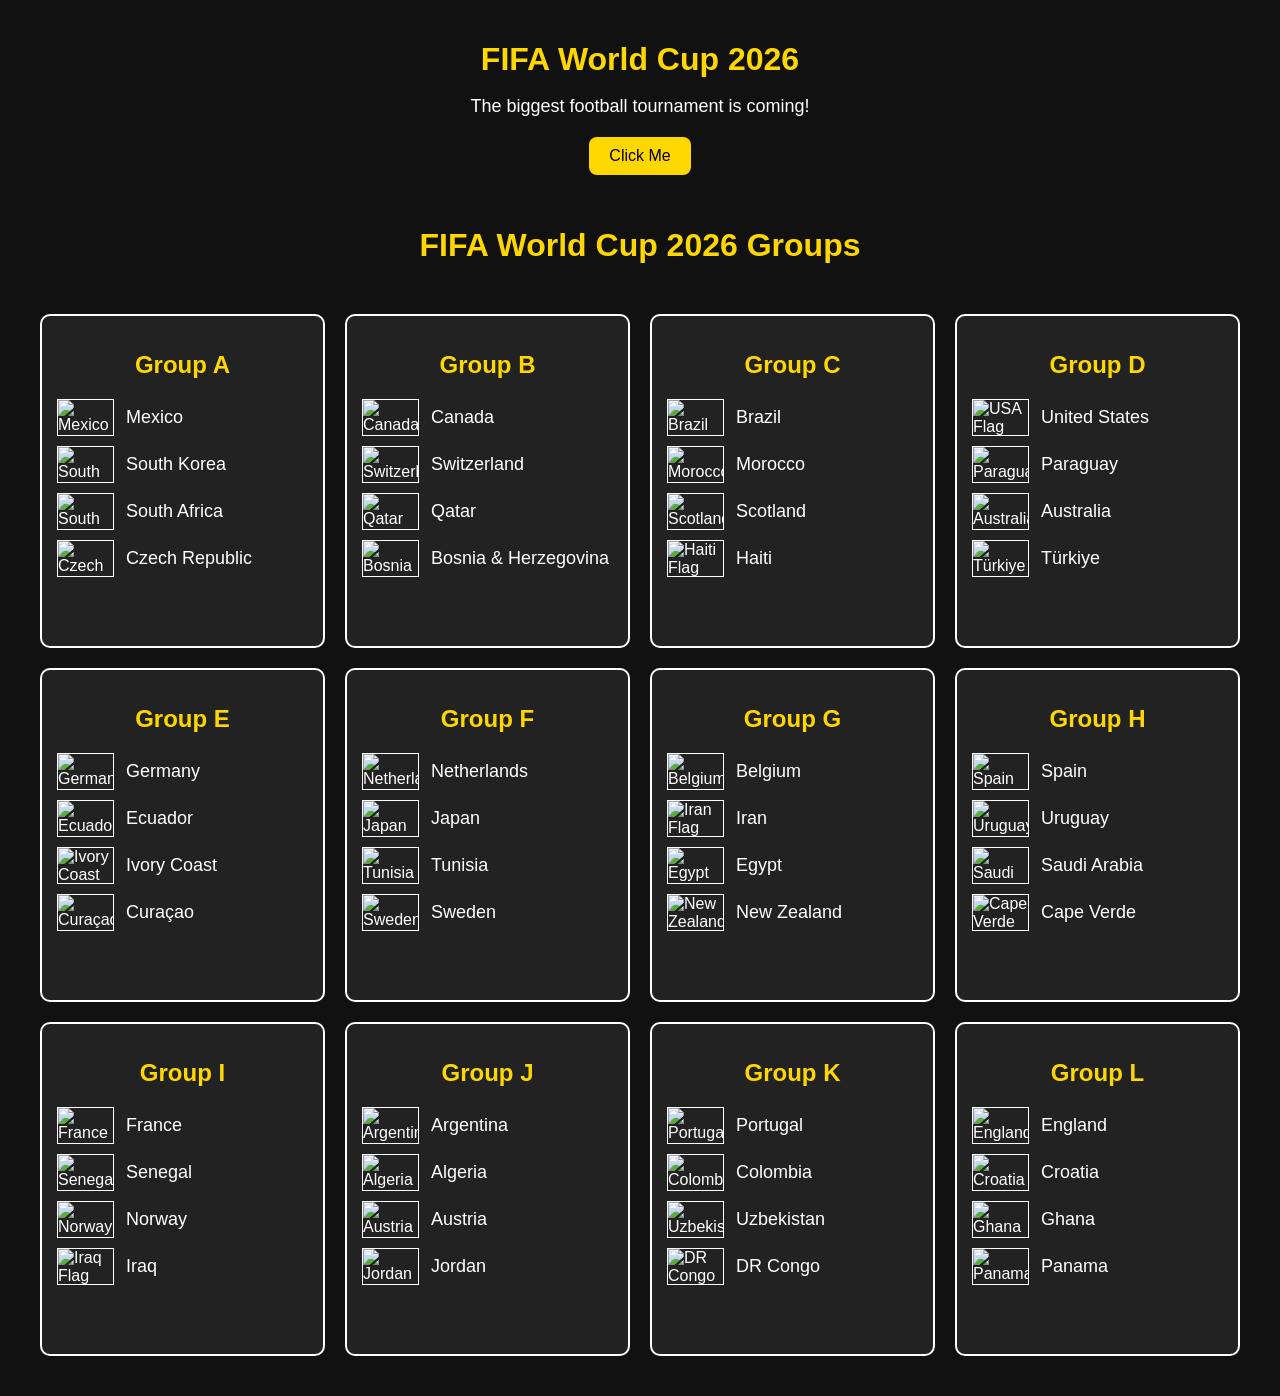
==== index.html @ a6945dc6 "Add files via upload" ====
<!DOCTYPE html>
<html lang="en">

<head>
    <meta charset="UTF-8">
    <meta name="viewport" content="width=device-width, initial-scale=1.0">

    <title>World Cup Groups</title>

    <link rel="stylesheet" href="style.css">
</head>

<body>

    <h1>FIFA World Cup 2026</h1>

    <p>The biggest football tournament is coming!</p>

    <button onclick="showMessage()">Click Me</button>

    <h1>FIFA World Cup 2026 Groups</h1>

    <div class="groups-container">

       <!-- Group A -->
<div class="group-card" onclick="window.location='groupA.html'">

    <h2>Group A</h2>

    <div class="team">
        <img src="https://flagcdn.com/w80/mx.png" alt="Mexico Flag">
        <span>Mexico</span>
    </div>

    <div class="team">
        <img src="https://flagcdn.com/w80/kr.png" alt="South Korea Flag">
        <span>South Korea</span>
    </div>

    <div class="team">
        <img src="https://flagcdn.com/w80/za.png" alt="South Africa Flag">
        <span>South Africa</span>
    </div>

    <div class="team">
        <img src="https://flagcdn.com/w80/cz.png" alt="Czech Republic Flag">
        <span>Czech Republic</span>
    </div>
	


    <!-- Match Schedule -->
    <div id="groupA" class="matches">

        <h3>Matchdays</h3>

        <p>
            June 11, 2026 — Mexico vs South Africa<br>
            Estadio Azteca, Mexico City
        </p>

        <p>
            June 11, 2026 — South Korea vs Czech Republic<br>
            Estadio Akron, Zapopan
        </p>

        <p>
            June 18, 2026 — Czech Republic vs South Africa<br>
            Mercedes-Benz Stadium, Atlanta
        </p>

        <p>
            June 18, 2026 — Mexico vs South Korea<br>
            Estadio Akron, Zapopan
        </p>

        <p>
            June 24, 2026 — Czech Republic vs Mexico<br>
            Estadio Azteca, Mexico City
        </p>

        <p>
            June 24, 2026 — South Africa vs South Korea<br>
            Estadio BBVA, Guadalupe
        </p>

    </div>

</div>

        <!-- Group B -->
		<div class="group-card" onclick="window.location='groupB.html'">

			<h2>Group B</h2>

			<div class="team">
				<img src="https://flagcdn.com/w80/ca.png" alt="Canada Flag">
				<span>Canada</span>
			</div>

			<div class="team">
				<img src="https://flagcdn.com/w80/ch.png" alt="Switzerland Flag">
				<span>Switzerland</span>
			</div>

			<div class="team">
				<img src="https://flagcdn.com/w80/qa.png" alt="Qatar Flag">
				<span>Qatar</span>
			</div>

			<div class="team">
				<img src="https://flagcdn.com/w80/ba.png" alt="Bosnia Flag">
				<span>Bosnia & Herzegovina</span>
			</div>

			<!-- Match Schedule -->
			<div id="groupB" class="matches">

				<h3>Matchdays</h3>

				<p>
					June 12, 2026 — Canada vs Bosnia & Herzegovina<br>
					BMO Field, Toronto
				</p>

				<p>
					June 13, 2026 — Qatar vs Switzerland<br>
					Levi's Stadium, Santa Clara
				</p>

				<p>
					June 18, 2026 — Switzerland vs Bosnia & Herzegovina<br>
					SoFi Stadium, Inglewood
				</p>

				<p>
					June 18, 2026 — Canada vs Qatar<br>
					BC Place, Vancouver
				</p>

				<p>
					June 24, 2026 — Switzerland vs Canada<br>
					BC Place, Vancouver
				</p>

				<p>
					June 24, 2026 — Bosnia & Herzegovina vs Qatar<br>
					Lumen Field, Seattle
				</p>

			</div>



        </div>

        <!-- Group C -->
<div class="group-card" onclick="window.location='groupC.html'">

    <h2>Group C</h2>

    <div class="team">
        <img src="https://flagcdn.com/w80/br.png" alt="Brazil Flag">
        <span>Brazil</span>
    </div>

    <div class="team">
        <img src="https://flagcdn.com/w80/ma.png" alt="Morocco Flag">
        <span>Morocco</span>
    </div>

    <div class="team">
        <img src="https://flagcdn.com/w80/gb-sct.png" alt="Scotland Flag">
        <span>Scotland</span>
    </div>

    <div class="team">
        <img src="https://flagcdn.com/w80/ht.png" alt="Haiti Flag">
        <span>Haiti</span>
    </div>

    <!-- Match Schedule -->
    <div id="groupC" class="matches">

        <h3>Matchdays</h3>

        <p>
            June 13, 2026 — Brazil vs Morocco<br>
            MetLife Stadium, East Rutherford
        </p>

        <p>
            June 13, 2026 — Haiti vs Scotland<br>
            Gillette Stadium, Foxborough
        </p>

        <p>
            June 19, 2026 — Scotland vs Morocco<br>
            Gillette Stadium, Foxborough
        </p>

        <p>
            June 19, 2026 — Brazil vs Haiti<br>
            Lincoln Financial Field, Philadelphia
        </p>

        <p>
            June 24, 2026 — Scotland vs Brazil<br>
            Hard Rock Stadium, Miami Gardens
        </p>

        <p>
            June 24, 2026 — Morocco vs Haiti<br>
            Mercedes-Benz Stadium, Atlanta
        </p>

    </div>

</div>

        <!-- Group D -->
<div class="group-card" onclick="window.location='groupD.html'">

    <h2>Group D</h2>

    <div class="team">
        <img src="https://flagcdn.com/w80/us.png" alt="USA Flag">
        <span>United States</span>
    </div>

    <div class="team">
        <img src="https://flagcdn.com/w80/py.png" alt="Paraguay Flag">
        <span>Paraguay</span>
    </div>

    <div class="team">
        <img src="https://flagcdn.com/w80/au.png" alt="Australia Flag">
        <span>Australia</span>
    </div>

    <div class="team">
        <img src="https://flagcdn.com/w80/tr.png" alt="Türkiye Flag">
        <span>Türkiye</span>
    </div>

    <!-- Match Schedule -->
    <div id="groupD" class="matches">

        <h3>Matchdays</h3>

        <p>
            June 12, 2026 — United States vs Paraguay<br>
            SoFi Stadium, Inglewood
        </p>

        <p>
            June 13, 2026 — Australia vs Türkiye<br>
            BC Place, Vancouver
        </p>

        <p>
            June 19, 2026 — United States vs Australia<br>
            Lumen Field, Seattle
        </p>

        <p>
            June 19, 2026 — Türkiye vs Paraguay<br>
            Levi's Stadium, Santa Clara
        </p>

        <p>
            June 25, 2026 — Türkiye vs United States<br>
            SoFi Stadium, Inglewood
        </p>

        <p>
            June 25, 2026 — Paraguay vs Australia<br>
            Levi's Stadium, Santa Clara
        </p>

    </div>

</div>
		<!-- Group E -->
<div class="group-card" onclick="window.location='groupE.html'">

    <h2>Group E</h2>

    <div class="team">
        <img src="https://flagcdn.com/w80/de.png" alt="Germany Flag">
        <span>Germany</span>
    </div>

    <div class="team">
        <img src="https://flagcdn.com/w80/ec.png" alt="Ecuador Flag">
        <span>Ecuador</span>
    </div>

    <div class="team">
        <img src="https://flagcdn.com/w80/ci.png" alt="Ivory Coast Flag">
        <span>Ivory Coast</span>
    </div>

    <div class="team">
        <img src="https://flagcdn.com/w80/cw.png" alt="Curaçao Flag">
        <span>Curaçao</span>
    </div>

    <!-- Match Schedule -->
    <div id="groupE" class="matches">

        <h3>Matchdays</h3>

        <p>
            June 14, 2026 — Germany vs Curaçao<br>
            NRG Stadium, Houston
        </p>

        <p>
            June 14, 2026 — Ivory Coast vs Ecuador<br>
            Lincoln Financial Field, Philadelphia
        </p>

        <p>
            June 20, 2026 — Germany vs Ivory Coast<br>
            BMO Field, Toronto
        </p>

        <p>
            June 20, 2026 — Ecuador vs Curaçao<br>
            Arrowhead Stadium, Kansas City
        </p>

        <p>
            June 25, 2026 — Curaçao vs Ivory Coast<br>
            Lincoln Financial Field, Philadelphia
        </p>

        <p>
            June 25, 2026 — Ecuador vs Germany<br>
            MetLife Stadium, East Rutherford
        </p>

    </div>

</div>
		
		<!-- Group F -->
<div class="group-card" onclick="window.location='groupF.html'">

    <h2>Group F</h2>

    <div class="team">
        <img src="https://flagcdn.com/w80/nl.png" alt="Netherlands Flag">
        <span>Netherlands</span>
    </div>

    <div class="team">
        <img src="https://flagcdn.com/w80/jp.png" alt="Japan Flag">
        <span>Japan</span>
    </div>

    <div class="team">
        <img src="https://flagcdn.com/w80/tn.png" alt="Tunisia Flag">
        <span>Tunisia</span>
    </div>

    <div class="team">
        <img src="https://flagcdn.com/w80/se.png" alt="Sweden Flag">
        <span>Sweden</span>
    </div>

    <!-- Match Schedule -->
    <div id="groupF" class="matches">

        <h3>Matchdays</h3>

        <p>
            June 14, 2026 — Netherlands vs Japan<br>
            AT&T Stadium, Arlington
        </p>

        <p>
            June 14, 2026 — Sweden vs Tunisia<br>
            Estadio BBVA, Guadalupe
        </p>

        <p>
            June 20, 2026 — Netherlands vs Sweden<br>
            NRG Stadium, Houston
        </p>

        <p>
            June 20, 2026 — Tunisia vs Japan<br>
            Estadio BBVA, Guadalupe
        </p>

        <p>
            June 25, 2026 — Japan vs Sweden<br>
            AT&T Stadium, Arlington
        </p>

        <p>
            June 25, 2026 — Tunisia vs Netherlands<br>
            Arrowhead Stadium, Kansas City
        </p>

    </div>

</div>
		
		<!-- Group G -->
<div class="group-card" onclick="window.location='groupG.html'">

    <h2>Group G</h2>

    <div class="team">
        <img src="https://flagcdn.com/w80/be.png" alt="Belgium Flag">
        <span>Belgium</span>
    </div>

    <div class="team">
        <img src="https://flagcdn.com/w80/ir.png" alt="Iran Flag">
        <span>Iran</span>
    </div>

    <div class="team">
        <img src="https://flagcdn.com/w80/eg.png" alt="Egypt Flag">
        <span>Egypt</span>
    </div>

    <div class="team">
        <img src="https://flagcdn.com/w80/nz.png" alt="New Zealand Flag">
        <span>New Zealand</span>
    </div>

    <!-- Match Schedule -->
    <div id="groupG" class="matches">

        <h3>Matchdays</h3>

        <p>
            June 15, 2026 — Belgium vs Egypt<br>
            Lumen Field, Seattle
        </p>

        <p>
            June 15, 2026 — Iran vs New Zealand<br>
            SoFi Stadium, Inglewood
        </p>

        <p>
            June 21, 2026 — Belgium vs Iran<br>
            SoFi Stadium, Inglewood
        </p>

        <p>
            June 21, 2026 — New Zealand vs Egypt<br>
            BC Place, Vancouver
        </p>

        <p>
            June 26, 2026 — Egypt vs Iran<br>
            Lumen Field, Seattle
        </p>

        <p>
            June 26, 2026 — New Zealand vs Belgium<br>
            BC Place, Vancouver
        </p>

    </div>

</div>
		
	<!-- Group H -->
<div class="group-card" onclick="window.location='groupH.html'">

    <h2>Group H</h2>

    <div class="team">
        <img src="https://flagcdn.com/w80/es.png" alt="Spain Flag">
        <span>Spain</span>
    </div>

    <div class="team">
        <img src="https://flagcdn.com/w80/uy.png" alt="Uruguay Flag">
        <span>Uruguay</span>
    </div>

    <div class="team">
        <img src="https://flagcdn.com/w80/sa.png" alt="Saudi Arabia Flag">
        <span>Saudi Arabia</span>
    </div>

    <div class="team">
        <img src="https://flagcdn.com/w80/cv.png" alt="Cape Verde Flag">
        <span>Cape Verde</span>
    </div>

    <!-- Match Schedule -->
    <div id="groupH" class="matches">

        <h3>Matchdays</h3>

        <p>
            June 15, 2026 — Spain vs Cape Verde<br>
            Mercedes-Benz Stadium, Atlanta
        </p>

        <p>
            June 15, 2026 — Saudi Arabia vs Uruguay<br>
            Hard Rock Stadium, Miami Gardens
        </p>

        <p>
            June 21, 2026 — Spain vs Saudi Arabia<br>
            Mercedes-Benz Stadium, Atlanta
        </p>

        <p>
            June 21, 2026 — Uruguay vs Cape Verde<br>
            Hard Rock Stadium, Miami Gardens
        </p>

        <p>
            June 26, 2026 — Cape Verde vs Saudi Arabia<br>
            NRG Stadium, Houston
        </p>

        <p>
            June 26, 2026 — Uruguay vs Spain<br>
            Estadio Akron, Zapopan
        </p>

    </div>

</div>
		<!-- Group I -->
<div class="group-card" onclick="window.location='groupI.html'">

    <h2>Group I</h2>

    <div class="team">
        <img src="https://flagcdn.com/w80/fr.png" alt="France Flag">
        <span>France</span>
    </div>

    <div class="team">
        <img src="https://flagcdn.com/w80/sn.png" alt="Senegal Flag">
        <span>Senegal</span>
    </div>

    <div class="team">
        <img src="https://flagcdn.com/w80/no.png" alt="Norway Flag">
        <span>Norway</span>
    </div>

    <div class="team">
        <img src="https://flagcdn.com/w80/iq.png" alt="Iraq Flag">
        <span>Iraq</span>
    </div>

    <!-- Match Schedule -->
    <div id="groupI" class="matches">

        <h3>Matchdays</h3>

        <p>
            June 16, 2026 — France vs Senegal<br>
            MetLife Stadium, East Rutherford
        </p>

        <p>
            June 16, 2026 — Iraq vs Norway<br>
            Gillette Stadium, Foxborough
        </p>

        <p>
            June 22, 2026 — France vs Iraq<br>
            Lincoln Financial Field, Philadelphia
        </p>

        <p>
            June 22, 2026 — Norway vs Senegal<br>
            MetLife Stadium, East Rutherford
        </p>

        <p>
            June 26, 2026 — Norway vs France<br>
            Gillette Stadium, Foxborough
        </p>

        <p>
            June 26, 2026 — Senegal vs Iraq<br>
            BMO Field, Toronto
        </p>

    </div>

</div>
		
		<!-- Group J -->
<div class="group-card" onclick="window.location='groupJ.html'">

    <h2>Group J</h2>

    <div class="team">
        <img src="https://flagcdn.com/w80/ar.png" alt="Argentina Flag">
        <span>Argentina</span>
    </div>

    <div class="team">
        <img src="https://flagcdn.com/w80/dz.png" alt="Algeria Flag">
        <span>Algeria</span>
    </div>

    <div class="team">
        <img src="https://flagcdn.com/w80/at.png" alt="Austria Flag">
        <span>Austria</span>
    </div>

    <div class="team">
        <img src="https://flagcdn.com/w80/jo.png" alt="Jordan Flag">
        <span>Jordan</span>
    </div>

    <!-- Match Schedule -->
    <div id="groupJ" class="matches">

        <h3>Matchdays</h3>

        <p>
            June 16, 2026 — Argentina vs Algeria<br>
            Arrowhead Stadium, Kansas City
        </p>

        <p>
            June 16, 2026 — Austria vs Jordan<br>
            Levi's Stadium, Santa Clara
        </p>

        <p>
            June 22, 2026 — Argentina vs Austria<br>
            AT&T Stadium, Arlington
        </p>

        <p>
            June 22, 2026 — Jordan vs Algeria<br>
            Levi's Stadium, Santa Clara
        </p>

        <p>
            June 27, 2026 — Algeria vs Austria<br>
            Arrowhead Stadium, Kansas City
        </p>

        <p>
            June 27, 2026 — Jordan vs Argentina<br>
            AT&T Stadium, Arlington
        </p>

    </div>

</div>
		
		<!-- Group K -->
<div class="group-card" onclick="window.location='groupK.html'">

    <h2>Group K</h2>

    <div class="team">
        <img src="https://flagcdn.com/w80/pt.png" alt="Portugal Flag">
        <span>Portugal</span>
    </div>

    <div class="team">
        <img src="https://flagcdn.com/w80/co.png" alt="Colombia Flag">
        <span>Colombia</span>
    </div>

    <div class="team">
        <img src="https://flagcdn.com/w80/uz.png" alt="Uzbekistan Flag">
        <span>Uzbekistan</span>
    </div>

    <div class="team">
        <img src="https://flagcdn.com/w80/cd.png" alt="DR Congo Flag">
        <span>DR Congo</span>
    </div>

    <!-- Match Schedule -->
    <div id="groupK" class="matches">

        <h3>Matchdays</h3>

        <p>
            June 17, 2026 — Portugal vs DR Congo<br>
            NRG Stadium, Houston
        </p>

        <p>
            June 17, 2026 — Uzbekistan vs Colombia<br>
            Estadio Azteca, Mexico City
        </p>

        <p>
            June 23, 2026 — Portugal vs Uzbekistan<br>
            NRG Stadium, Houston
        </p>

        <p>
            June 23, 2026 — Colombia vs DR Congo<br>
            Estadio Akron, Zapopan
        </p>

        <p>
            June 27, 2026 — Colombia vs Portugal<br>
            Hard Rock Stadium, Miami Gardens
        </p>

        <p>
            June 27, 2026 — DR Congo vs Uzbekistan<br>
            Mercedes-Benz Stadium, Atlanta
        </p>

    </div>

</div>
		
		<!-- Group L -->
<div class="group-card" onclick="window.location='groupL.html'">

    <h2>Group L</h2>

    <div class="team">
        <img src="https://flagcdn.com/w80/gb-eng.png" alt="England Flag">
        <span>England</span>
    </div>

    <div class="team">
        <img src="https://flagcdn.com/w80/hr.png" alt="Croatia Flag">
        <span>Croatia</span>
    </div>

    <div class="team">
        <img src="https://flagcdn.com/w80/gh.png" alt="Ghana Flag">
        <span>Ghana</span>
    </div>

    <div class="team">
        <img src="https://flagcdn.com/w80/pa.png" alt="Panama Flag">
        <span>Panama</span>
    </div>

    <!-- Match Schedule -->
    <div id="groupL" class="matches">

        <h3>Matchdays</h3>

        <p>
            June 17, 2026 — England vs Croatia<br>
            AT&T Stadium, Arlington
        </p>

        <p>
            June 17, 2026 — Ghana vs Panama<br>
            BMO Field, Toronto
        </p>

        <p>
            June 23, 2026 — England vs Ghana<br>
            Gillette Stadium, Foxborough
        </p>

        <p>
            June 23, 2026 — Panama vs Croatia<br>
            BMO Field, Toronto
        </p>

        <p>
            June 27, 2026 — Panama vs England<br>
            MetLife Stadium, East Rutherford
        </p>

        <p>
            June 27, 2026 — Croatia vs Ghana<br>
            Lincoln Financial Field, Philadelphia
        </p>

    </div>

</div>



    <script src="script.js"></script>

</body>

</html>
---- style.css ----
body {
    background: #111;
    color: white;
    font-family: Arial, sans-serif;
    text-align: center;
    margin: 0;
    padding: 20px;
}

h1 {
    color: gold;
    margin-bottom: 10px;
}

p {
    font-size: 18px;
    margin-bottom: 20px;
}

button {
    background: gold;
    color: black;
    border: none;
    padding: 10px 20px;
    font-size: 16px;
    border-radius: 8px;
    cursor: pointer;
    margin-bottom: 30px;
}

button:hover {
    background: orange;
}

.groups-container {
    display: grid;
    grid-template-columns: repeat(auto-fit, minmax(250px, 1fr));
    gap: 20px;
    margin-top: 30px;
    padding: 20px;
}

.group-card {
    background: #222;
    border: 2px solid white;
    padding: 15px;
    border-radius: 10px;
    min-height: 300px;
}


.group-card h2 {
    color: gold;
    margin-bottom: 20px;
}



.group-card:hover {
    transform: scale(1.03);
    transition: 0.3s;
    border-color: gold;
}

.team {
    display: flex;
    align-items: center;
    margin: 10px 0;
    text-align: left;
}

.team img {
    width: 55px;
    height: 35px;
    margin-right: 12px;
    border: 1px solid white;
}

.team span {
    font-size: 18px;
}

.matches {
    display: none;
    margin-top: 15px;
    background: #333;
    padding: 10px;
    border-radius: 8px;
    text-align: left;
}

.matches h3 {
    color: gold;
    margin-bottom: 10px;
}

.matches p {
    font-size: 14px;
    margin-bottom: 12px;
    line-height: 1.4;
}
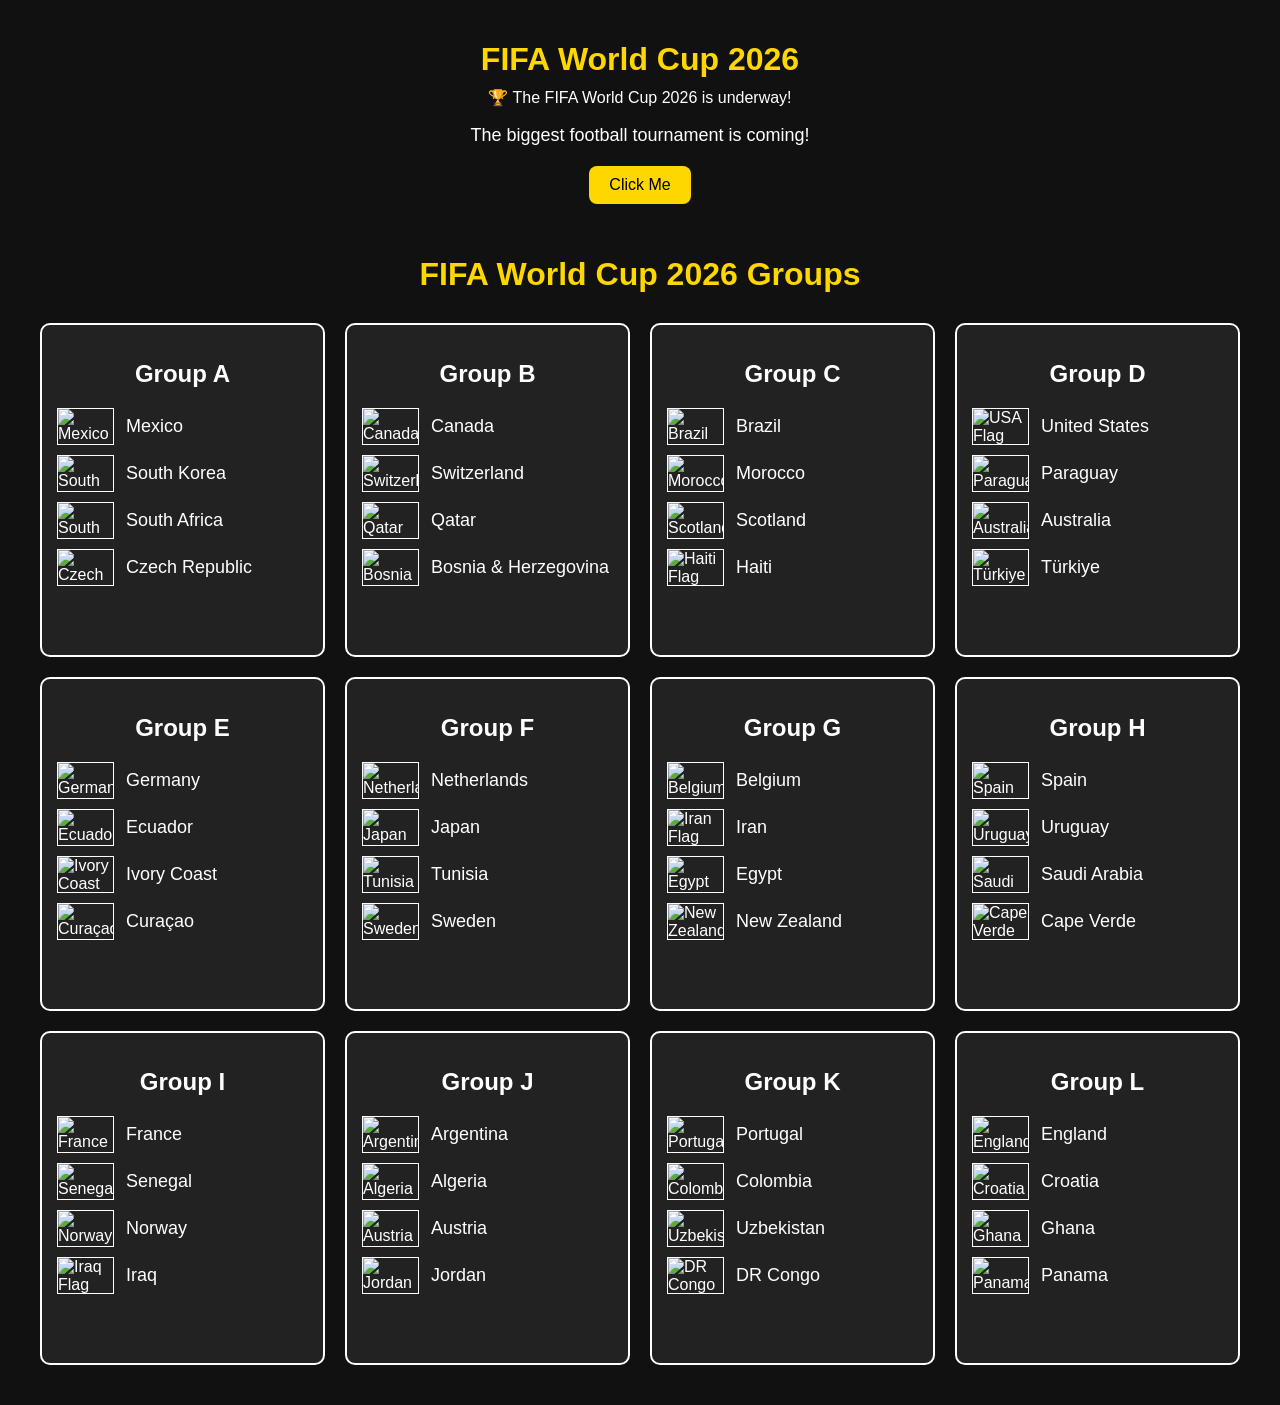
==== commit 6e1c7407: "Add files via upload" ====
--- a/index.html
+++ b/index.html
@@ -13,7 +13,9 @@
 <body>
 
     <h1>FIFA World Cup 2026</h1>
-
+	<div class="announcement">
+    🏆 The FIFA World Cup 2026 is underway!
+</div>
     <p>The biggest football tournament is coming!</p>
 
     <button onclick="showMessage()">Click Me</button>
@@ -46,47 +48,12 @@
         <img src="https://flagcdn.com/w80/cz.png" alt="Czech Republic Flag">
         <span>Czech Republic</span>
     </div>
+
+</div>
 	
 
 
-    <!-- Match Schedule -->
-    <div id="groupA" class="matches">
-
-        <h3>Matchdays</h3>
-
-        <p>
-            June 11, 2026 — Mexico vs South Africa<br>
-            Estadio Azteca, Mexico City
-        </p>
-
-        <p>
-            June 11, 2026 — South Korea vs Czech Republic<br>
-            Estadio Akron, Zapopan
-        </p>
-
-        <p>
-            June 18, 2026 — Czech Republic vs South Africa<br>
-            Mercedes-Benz Stadium, Atlanta
-        </p>
-
-        <p>
-            June 18, 2026 — Mexico vs South Korea<br>
-            Estadio Akron, Zapopan
-        </p>
-
-        <p>
-            June 24, 2026 — Czech Republic vs Mexico<br>
-            Estadio Azteca, Mexico City
-        </p>
-
-        <p>
-            June 24, 2026 — South Africa vs South Korea<br>
-            Estadio BBVA, Guadalupe
-        </p>
-
-    </div>
-
-</div>
+   
 
         <!-- Group B -->
 		<div class="group-card" onclick="window.location='groupB.html'">
--- a/style.css
+++ b/style.css
@@ -32,33 +32,27 @@
     background: orange;
 }
 
+/* Homepage Groups */
+
 .groups-container {
     display: grid;
-    grid-template-columns: repeat(auto-fit, minmax(250px, 1fr));
+    grid-template-columns: repeat(4, minmax(250px, 1fr));
     gap: 20px;
-    margin-top: 30px;
     padding: 20px;
 }
 
 .group-card {
     background: #222;
     border: 2px solid white;
+    border-radius: 10px;
     padding: 15px;
-    border-radius: 10px;
     min-height: 300px;
+    cursor: pointer;
+    transition: 0.3s;
 }
-
-
-.group-card h2 {
-    color: gold;
-    margin-bottom: 20px;
-}
-
-
 
 .group-card:hover {
     transform: scale(1.03);
-    transition: 0.3s;
     border-color: gold;
 }
 
@@ -80,6 +74,8 @@
     font-size: 18px;
 }
 
+/* Match Schedule Popup */
+
 .matches {
     display: none;
     margin-top: 15px;
@@ -100,3 +96,60 @@
     line-height: 1.4;
 }
 
+/* Group Page Standings */
+
+.standings {
+    width: 90%;
+    max-width: 900px;
+    margin: 20px auto;
+    border-collapse: collapse;
+    background: #222;
+}
+
+.standings th,
+.standings td {
+    border: 1px solid white;
+    padding: 10px;
+    text-align: center;
+}
+
+.standings th {
+    background: gold;
+    color: black;
+}
+
+.standings tr:hover {
+    background: #333;
+}
+
+.standings td:first-child {
+    font-weight: bold;
+}
+
+/* Matchdays Section */
+
+.matchdays {
+    max-width: 900px;
+    margin: 40px auto;
+    background: #222;
+    padding: 20px;
+    border-radius: 10px;
+    text-align: left;
+}
+
+.matchdays h2 {
+    color: gold;
+    text-align: center;
+}
+
+.matchdays p {
+    margin: 12px 0;
+    line-height: 1.5;
+}
+
+/* Back Button */
+
+.back-btn {
+    margin-top: 30px;
+}
+
